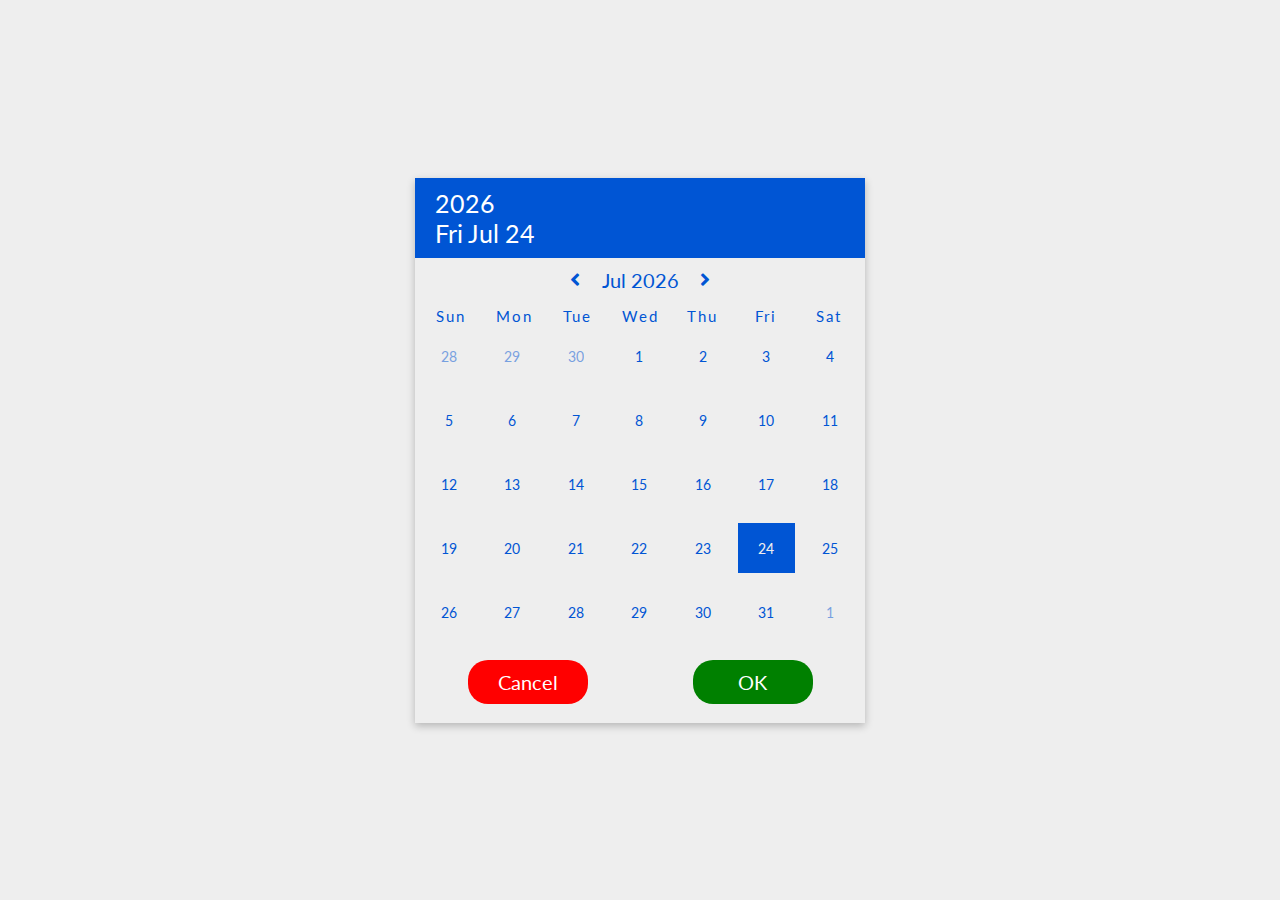
==== First Prototype/index.html @ f332788e "Add files via upload" ====
<!DOCTYPE html>
<html lang="en">

<head>
    <meta charset="UTF-8">
    <meta http-equiv="X-UA-Compatible" content="IE=edge">
    <meta name="viewport" content="width=device-width, initial-scale=1.0">
    <link rel="stylesheet" href="style.css">
    <title>Kalender</title>
    <link rel="stylesheet" href="https://cdnjs.cloudflare.com/ajax/libs/font-awesome/5.15.2/css/all.min.css">
    <link href="https://fonts.googleapis.com/css2?family=Lato:wght@900&family=Pacifico&display=swap" rel="stylesheet">
</head>

<body>
    <div class="container">
        <div class="calendar">
            <div class="date">
                <p class="year"></p>
                <p class="fullDate"></p>
            </div>
            <div class="calendarContainer">
                <div class="timePicker">
                    <i class="fas fa-angle-left prev"></i>
                    <div class="monthAndYear"></div>
                    <i class="fas fa-angle-right next"></i>
                </div>
                <div class="weekdays">
                    <div>Sun</div>
                    <div>Mon</div>
                    <div>Tue</div>
                    <div>Wed</div>
                    <div>Thu</div>
                    <div>Fri</div>
                    <div>Sat</div>
                </div>
                <div class="days"></div>
                <div class="actionButtonsContainer">
                    <button class="cancel">Cancel</button>
                    <button class="ok">OK</button>
                </div>
            </div>
        </div>
    </div>

</body>


<script src="script.js"></script>


</html>
---- First Prototype/style.css ----
* {
    margin: 0;
    padding: 0;
    box-sizing: border-box;
    font-family: Lato,
        sans-serif;
}

.container {
    width: 100%;
    height: 100vh;
    background-color: rgb(238, 238, 238);
    color: rgb(238, 238, 238);
    display: flex;
    justify-content: center;
    align-items: center;
}

.calendar {
    width: 450px;
    height: 545px;
    background-color: rgb(238, 238, 238);
    color: rgb(0, 85, 212);
    box-shadow: rgba(0, 0, 0, 0.24) 0px 3px 8px;
}

.date {
    width: 100%;
    background-color: rgb(0, 85, 212);
    display: flex;
    padding: 10px 20px;
    flex-direction: column;
}

.date p {
    font-size: 25px;
    color: white;
}

.calendarContainer {
    position: relative;
    width: 100%;
    height: 465px;
}

.fa-check-circle {
    font-size: 300px;
    color: green;
    position: absolute;
    top: 50%;
    transform: translateY(-50%);
    width: 100%;
    display: flex !important;
    justify-content: center;
}

.timePicker {
    display: flex;
    justify-content: center;
    align-items: center;
    font-size: 20px;
    padding-top: 10px;
}

.timePicker i {
    cursor: pointer;
}

.timePicker i:hover {
    transform: scale(1.3, 1.3);
}

.timePicker div {
    padding: 0 10px;
    width: 120px;
    display: flex;
    justify-content: center;
}

.prev-date,
.next-date {
    opacity: 0.5;
}

.weekdays {
    width: 100%;
    display: flex;
    align-items: center;
    padding: 15px 5px 5px;
}

.weekdays div {
    font-size: 15px;
    letter-spacing: 2px;
    display: flex;
    justify-content: center;
    align-items: center;
    width: 63px;
}

.days {
    width: 100%;
    height: 330px;
    display: flex;
    flex-wrap: wrap;
    padding: 0 2px 10px;
}

.days div {
    display: flex;
    justify-content: center;
    align-items: center;
    font-size: 14px;
    margin: 1.5px 3px;
    height: 50px;
    width: 57.5px;
    transition: background-color 0.2s;
}

.days div:hover:not(.today) {
    background-color: rgb(0, 85, 212);
    color: rgb(238, 238, 238);
    cursor: pointer;
}

.today {
    background-color: rgb(0, 85, 212);
    color: rgb(238, 238, 238);
}

.actionButtonsContainer {
    display: flex;
    justify-content: space-around;
    width: 100%;
    padding: 0 0 15px;
    margin: 0 auto;
}

.actionButtonsContainer button {
    cursor: pointer;
    border-radius: 20px;
    font-size: 20px;
    padding: 10px;
    color: white;
    border: none;
    width: 120px;
}

.actionButtonsContainer button:hover {
    transform: scale(1.1, 1.1);
}

.cancel {
    background: red;
}

.ok {
    background: green;
}
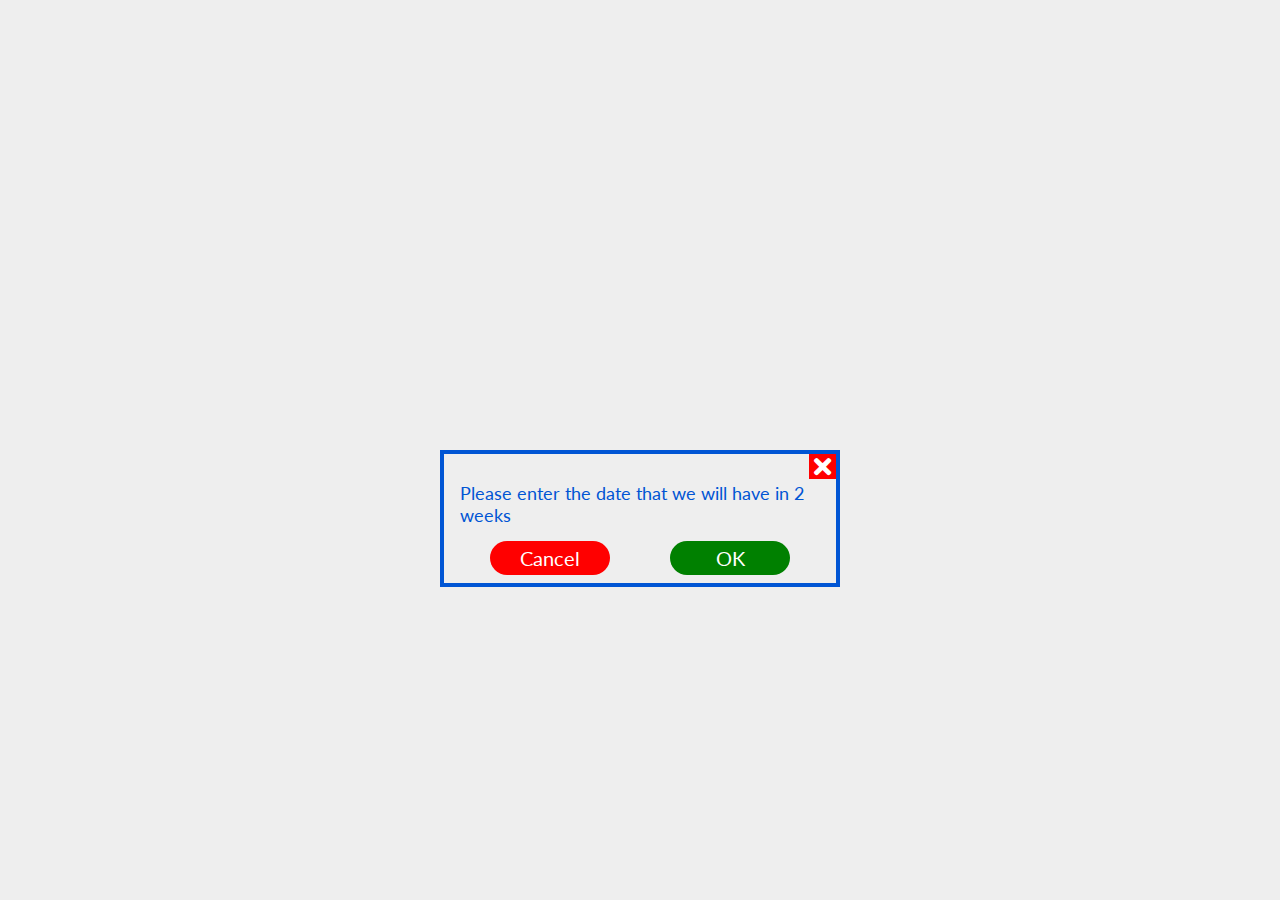
==== commit 177da488: "Improvements" ====
--- a/First Prototype/index.html
+++ b/First Prototype/index.html
@@ -12,6 +12,18 @@
 </head>
 
 <body>
+
+    <div class="modularUpperContainer">
+        <div class="modularContainer">
+            <i class="fas fa-times"></i>
+            <div class="modularPage">Please enter the date that we will have in 2 weeks</div>
+            <div class="actionButtonsContainer">
+                <button class="cancel">Cancel</button>
+                <button class="ok">OK</button>
+            </div>
+        </div>
+    </div>
+
     <div class="container">
         <div class="calendar">
             <div class="date">
--- a/First Prototype/style.css
+++ b/First Prototype/style.css
@@ -6,12 +6,48 @@
         sans-serif;
 }
 
-.container {
-    width: 100%;
-    height: 100vh;
+body {
     background-color: rgb(238, 238, 238);
     color: rgb(238, 238, 238);
-    display: flex;
+}
+
+.modularUpperContainer {
+    width: 100%;
+    display: flex;
+    justify-content: center;
+}
+
+.modularContainer {
+    position: absolute;
+    top: 50%;
+    display: flex;
+    flex-direction: column;
+    width: 400px;
+    color: rgb(0, 85, 212);
+    border: 4px solid rgb(0, 85, 212);
+    padding: 8px 16px;
+}
+
+.modularPage {
+    margin-top: 20px;
+    font-size: 18px;
+}
+
+.modularContainer .actionButtonsContainer {
+    margin: 0;
+    margin-top: 15px;
+    padding: 0;
+}
+
+.modularContainer .actionButtonsContainer button {
+    padding: 5px;
+}
+
+.container {
+    width: 100%;
+    height: 100vh;
+    /*display: flex; */
+    display: none;
     justify-content: center;
     align-items: center;
 }
@@ -156,4 +192,15 @@
 
 .ok {
     background: green;
+}
+
+.fa-times {
+    position: absolute;
+    right: 0;
+    top: 0;
+    font-size: 25px;
+    padding: 0px 5px;
+    background: red;
+    color: white;
+    cursor: pointer;
 }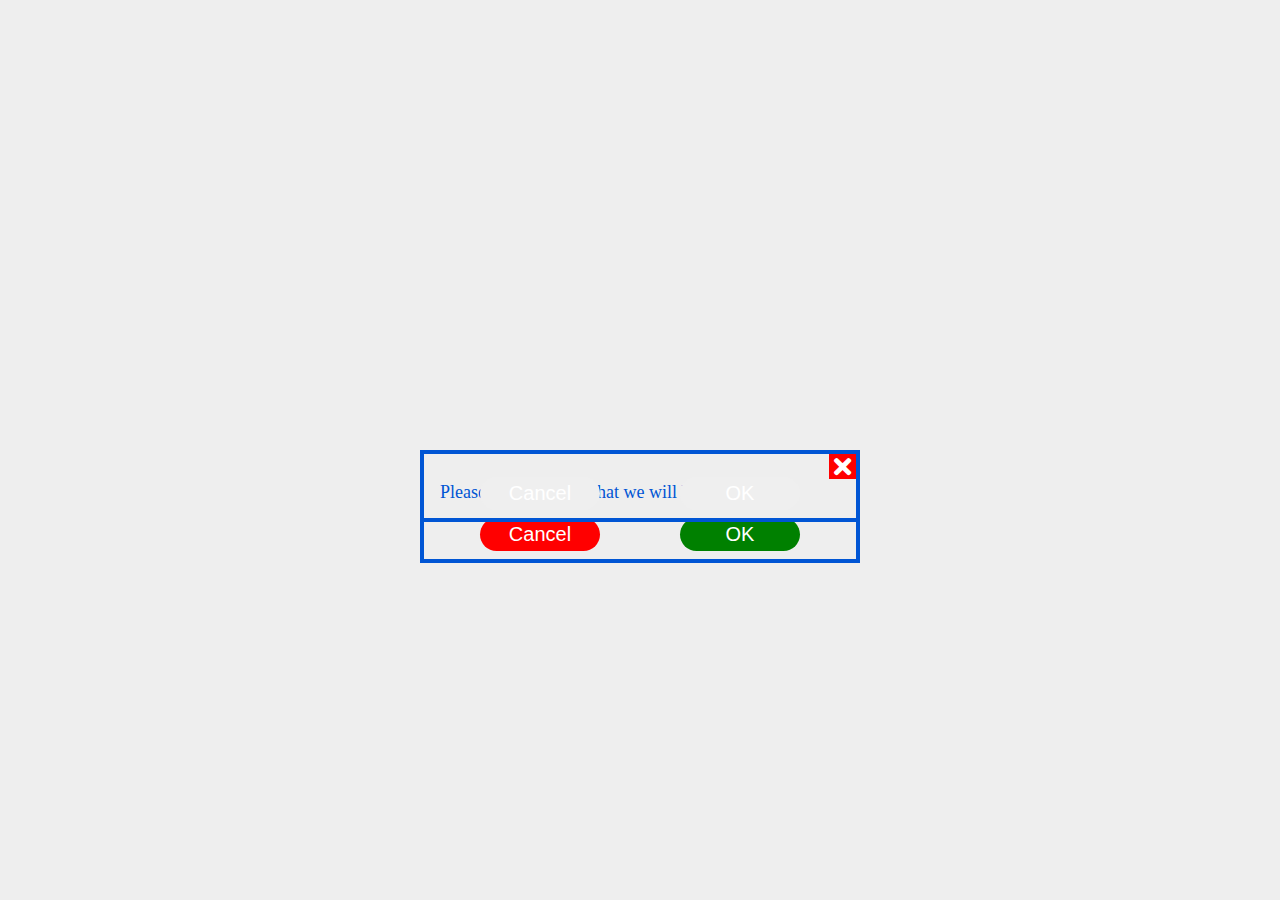
==== commit 6f3a1ef8: "+ Added Backend Functions" ====
--- a/First Prototype/index.html
+++ b/First Prototype/index.html
@@ -1,3 +1,4 @@
+<<<<<<< Updated upstream
 <!DOCTYPE html>
 <html lang="en">
 
@@ -60,4 +61,72 @@
 <script src="script.js"></script>
 
 
+=======
+<!DOCTYPE html>
+<html lang="en">
+
+<head>
+    <meta charset="UTF-8">
+    <meta http-equiv="X-UA-Compatible" content="IE=edge">
+    <meta name="viewport" content="width=device-width, initial-scale=1.0">
+    <link rel="stylesheet" href="style.css">
+    <title>Kalender</title>
+    <link rel="stylesheet" href="https://cdnjs.cloudflare.com/ajax/libs/font-awesome/5.15.2/css/all.min.css">
+    <link href="https://fonts.googleapis.com/css2?family=Lato:wght@900&family=Pacifico&display=swap" rel="stylesheet">
+    <script src="https://code.jquery.com/jquery-3.6.0.js" integrity="sha256-H+K7U5CnXl1h5ywQfKtSj8PCmoN9aaq30gDh27Xc0jk=" crossorigin="anonymous"></script>
+</head>
+
+<body>
+
+    <div class="modularUpperContainer">
+        <div class="modularContainer">
+            <i class="fas fa-times"></i>
+            <div class="modularPageQuestion"></div>
+            <div class="actionButtonsContainer">
+                <button class="modalPageCancel">Cancel</button>
+                <button class="modalPageOk">OK</button>
+            </div>
+        </div>
+    </div>
+
+    <div class="container">
+        <div class="calendar">
+            <div class="date">
+                <p class="year"></p>
+                <p class="fullDate"></p>
+            </div>
+            <div class="calendarContainer">
+                <div class="timePicker">
+                    <i class="fas fa-angle-left prev"></i>
+                    <div class="monthAndYear"></div>
+                    <i class="fas fa-angle-right next"></i>
+                </div>
+                <div class="weekdays">
+                    <div>Sun</div>
+                    <div>Mon</div>
+                    <div>Tue</div>
+                    <div>Wed</div>
+                    <div>Thu</div>
+                    <div>Fri</div>
+                    <div>Sat</div>
+                </div>
+                <div class="days"></div>
+                <div class="actionButtonsContainer">
+                    <button class="cancel">Cancel</button>
+                    <button class="ok">OK</button>
+                </div>
+            </div>
+        </div>
+    </div>
+
+</body>
+
+
+<script src="/Prototype/trackData.js"></script>
+<script src="/Prototype/loadJSON.js"></script>
+
+<script src="script.js"></script>
+
+
+>>>>>>> Stashed changes
 </html>--- a/First Prototype/style.css
+++ b/First Prototype/style.css
@@ -1,3 +1,4 @@
+<<<<<<< Updated upstream
 * {
     margin: 0;
     padding: 0;
@@ -203,4 +204,213 @@
     background: red;
     color: white;
     cursor: pointer;
+=======
+* {
+    margin: 0;
+    padding: 0;
+    box-sizing: border-box;
+    font-family: Lato,
+        sans-serif;
+}
+
+body {
+    background-color: rgb(238, 238, 238);
+    color: rgb(238, 238, 238);
+}
+
+.modularUpperContainer {
+    width: 100%;
+    display: flex;
+    justify-content: center;
+}
+
+.modularContainer {
+    position: absolute;
+    top: 50%;
+    display: flex;
+    flex-direction: column;
+    width: 400px;
+    color: rgb(0, 85, 212);
+    border: 4px solid rgb(0, 85, 212);
+    padding: 8px 16px;
+}
+
+.modularPageQuestion {
+    margin-top: 20px;
+    font-size: 18px;
+}
+
+.modularContainer .actionButtonsContainer {
+    margin: 0;
+    margin-top: 15px;
+    padding: 0;
+}
+
+.modularContainer .actionButtonsContainer button {
+    padding: 5px;
+}
+
+.container {
+    width: 100%;
+    height: 100vh;
+    /*display: flex; */
+    display: none;
+    justify-content: center;
+    align-items: center;
+}
+
+.calendar {
+    width: 450px;
+    height: 545px;
+    background-color: rgb(238, 238, 238);
+    color: rgb(0, 85, 212);
+    box-shadow: rgba(0, 0, 0, 0.24) 0px 3px 8px;
+}
+
+.date {
+    width: 100%;
+    background-color: rgb(0, 85, 212);
+    display: flex;
+    padding: 10px 20px;
+    flex-direction: column;
+}
+
+.date p {
+    font-size: 25px;
+    color: white;
+}
+
+.calendarContainer {
+    position: relative;
+    width: 100%;
+    height: 465px;
+}
+
+.fa-check-circle {
+    font-size: 300px;
+    color: green;
+    position: absolute;
+    top: 50%;
+    transform: translateY(-50%);
+    width: 100%;
+    display: flex !important;
+    justify-content: center;
+}
+
+.timePicker {
+    display: flex;
+    justify-content: center;
+    align-items: center;
+    font-size: 20px;
+    padding-top: 10px;
+}
+
+.timePicker i {
+    cursor: pointer;
+}
+
+.timePicker i:hover {
+    transform: scale(1.3, 1.3);
+}
+
+.timePicker div {
+    padding: 0 10px;
+    width: 120px;
+    display: flex;
+    justify-content: center;
+}
+
+.prev-date,
+.next-date {
+    opacity: 0.5;
+}
+
+.weekdays {
+    width: 100%;
+    display: flex;
+    align-items: center;
+    padding: 15px 5px 5px;
+}
+
+.weekdays div {
+    font-size: 15px;
+    letter-spacing: 2px;
+    display: flex;
+    justify-content: center;
+    align-items: center;
+    width: 63px;
+}
+
+.days {
+    width: 100%;
+    height: 330px;
+    display: flex;
+    flex-wrap: wrap;
+    padding: 0 2px 10px;
+}
+
+.days div {
+    display: flex;
+    justify-content: center;
+    align-items: center;
+    font-size: 14px;
+    margin: 1.5px 3px;
+    height: 50px;
+    width: 57.5px;
+    transition: background-color 0.2s;
+}
+
+.days div:hover:not(.today) {
+    background-color: rgb(0, 85, 212);
+    color: rgb(238, 238, 238);
+    cursor: pointer;
+}
+
+.today {
+    background-color: rgb(0, 85, 212);
+    color: rgb(238, 238, 238);
+}
+
+.actionButtonsContainer {
+    display: flex;
+    justify-content: space-around;
+    width: 100%;
+    padding: 0 0 15px;
+    margin: 0 auto;
+}
+
+.actionButtonsContainer button {
+    cursor: pointer;
+    border-radius: 20px;
+    font-size: 20px;
+    padding: 10px;
+    color: white;
+    border: none;
+    width: 120px;
+}
+
+.actionButtonsContainer button:hover {
+    transform: scale(1.1, 1.1);
+}
+
+.cancel,
+.modalPageCancel {
+    background: red;
+}
+
+.ok,
+.modalPageOk {
+    background: green;
+}
+
+.fa-times {
+    position: absolute;
+    right: 0;
+    top: 0;
+    font-size: 25px;
+    padding: 0px 5px;
+    background: red;
+    color: white;
+    cursor: pointer;
+>>>>>>> Stashed changes
 }--- a/First Prototype/style.css
+++ b/First Prototype/style.css
@@ -1,3 +1,4 @@
+<<<<<<< Updated upstream
 * {
     margin: 0;
     padding: 0;
@@ -203,4 +204,213 @@
     background: red;
     color: white;
     cursor: pointer;
+=======
+* {
+    margin: 0;
+    padding: 0;
+    box-sizing: border-box;
+    font-family: Lato,
+        sans-serif;
+}
+
+body {
+    background-color: rgb(238, 238, 238);
+    color: rgb(238, 238, 238);
+}
+
+.modularUpperContainer {
+    width: 100%;
+    display: flex;
+    justify-content: center;
+}
+
+.modularContainer {
+    position: absolute;
+    top: 50%;
+    display: flex;
+    flex-direction: column;
+    width: 400px;
+    color: rgb(0, 85, 212);
+    border: 4px solid rgb(0, 85, 212);
+    padding: 8px 16px;
+}
+
+.modularPageQuestion {
+    margin-top: 20px;
+    font-size: 18px;
+}
+
+.modularContainer .actionButtonsContainer {
+    margin: 0;
+    margin-top: 15px;
+    padding: 0;
+}
+
+.modularContainer .actionButtonsContainer button {
+    padding: 5px;
+}
+
+.container {
+    width: 100%;
+    height: 100vh;
+    /*display: flex; */
+    display: none;
+    justify-content: center;
+    align-items: center;
+}
+
+.calendar {
+    width: 450px;
+    height: 545px;
+    background-color: rgb(238, 238, 238);
+    color: rgb(0, 85, 212);
+    box-shadow: rgba(0, 0, 0, 0.24) 0px 3px 8px;
+}
+
+.date {
+    width: 100%;
+    background-color: rgb(0, 85, 212);
+    display: flex;
+    padding: 10px 20px;
+    flex-direction: column;
+}
+
+.date p {
+    font-size: 25px;
+    color: white;
+}
+
+.calendarContainer {
+    position: relative;
+    width: 100%;
+    height: 465px;
+}
+
+.fa-check-circle {
+    font-size: 300px;
+    color: green;
+    position: absolute;
+    top: 50%;
+    transform: translateY(-50%);
+    width: 100%;
+    display: flex !important;
+    justify-content: center;
+}
+
+.timePicker {
+    display: flex;
+    justify-content: center;
+    align-items: center;
+    font-size: 20px;
+    padding-top: 10px;
+}
+
+.timePicker i {
+    cursor: pointer;
+}
+
+.timePicker i:hover {
+    transform: scale(1.3, 1.3);
+}
+
+.timePicker div {
+    padding: 0 10px;
+    width: 120px;
+    display: flex;
+    justify-content: center;
+}
+
+.prev-date,
+.next-date {
+    opacity: 0.5;
+}
+
+.weekdays {
+    width: 100%;
+    display: flex;
+    align-items: center;
+    padding: 15px 5px 5px;
+}
+
+.weekdays div {
+    font-size: 15px;
+    letter-spacing: 2px;
+    display: flex;
+    justify-content: center;
+    align-items: center;
+    width: 63px;
+}
+
+.days {
+    width: 100%;
+    height: 330px;
+    display: flex;
+    flex-wrap: wrap;
+    padding: 0 2px 10px;
+}
+
+.days div {
+    display: flex;
+    justify-content: center;
+    align-items: center;
+    font-size: 14px;
+    margin: 1.5px 3px;
+    height: 50px;
+    width: 57.5px;
+    transition: background-color 0.2s;
+}
+
+.days div:hover:not(.today) {
+    background-color: rgb(0, 85, 212);
+    color: rgb(238, 238, 238);
+    cursor: pointer;
+}
+
+.today {
+    background-color: rgb(0, 85, 212);
+    color: rgb(238, 238, 238);
+}
+
+.actionButtonsContainer {
+    display: flex;
+    justify-content: space-around;
+    width: 100%;
+    padding: 0 0 15px;
+    margin: 0 auto;
+}
+
+.actionButtonsContainer button {
+    cursor: pointer;
+    border-radius: 20px;
+    font-size: 20px;
+    padding: 10px;
+    color: white;
+    border: none;
+    width: 120px;
+}
+
+.actionButtonsContainer button:hover {
+    transform: scale(1.1, 1.1);
+}
+
+.cancel,
+.modalPageCancel {
+    background: red;
+}
+
+.ok,
+.modalPageOk {
+    background: green;
+}
+
+.fa-times {
+    position: absolute;
+    right: 0;
+    top: 0;
+    font-size: 25px;
+    padding: 0px 5px;
+    background: red;
+    color: white;
+    cursor: pointer;
+>>>>>>> Stashed changes
 }